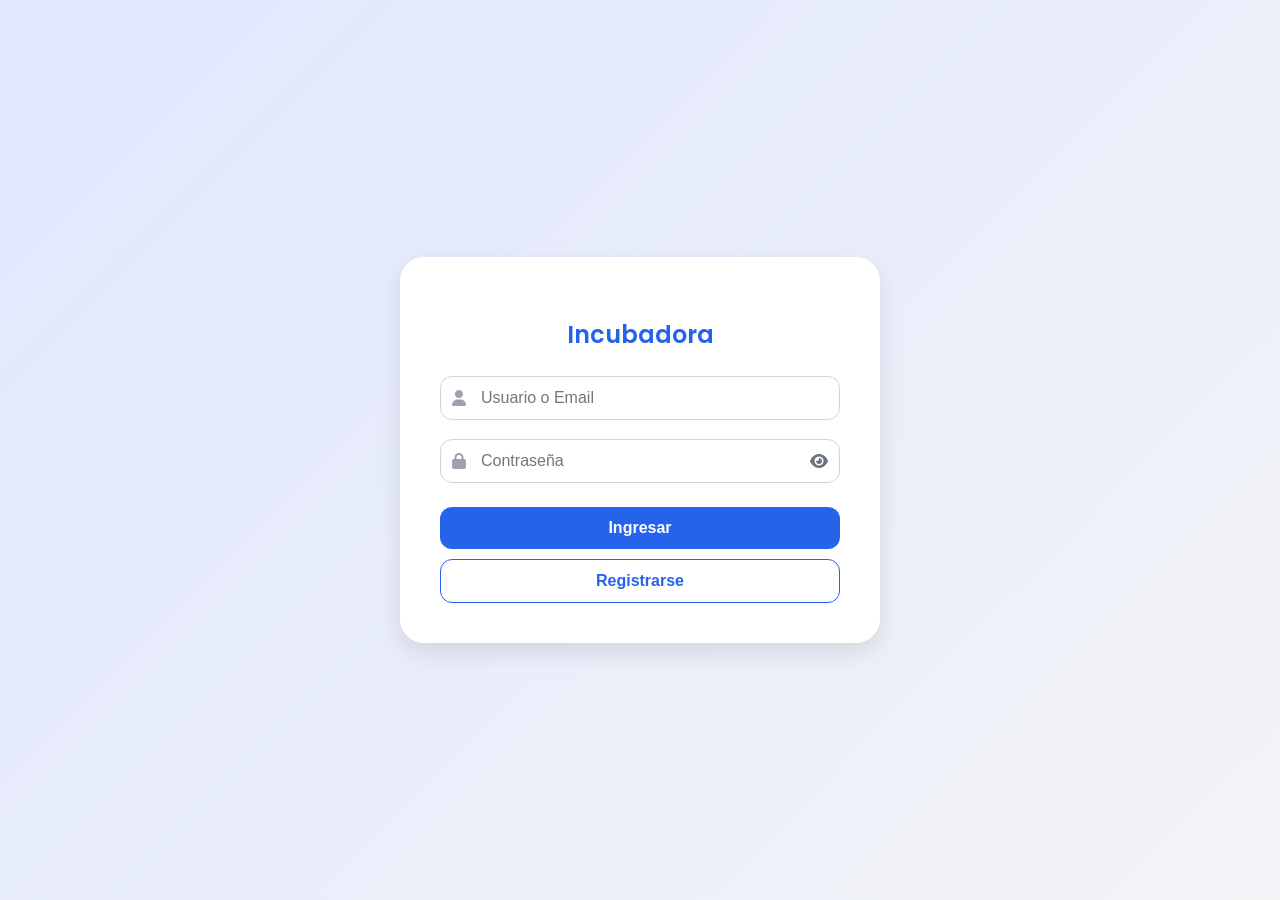
==== public/index.html @ e8f0c246 "Add files via upload" ====
<!DOCTYPE html>
<html lang="es">
<head>
    <meta charset="UTF-8">
    <meta name="viewport" content="width=device-width, initial-scale=1.0">
    <title>Login - Incubadora Pro</title>
    <link href="https://fonts.googleapis.com/css2?family=Poppins:wght@300;400;600&display=swap" rel="stylesheet">
    <link rel="stylesheet" href="https://cdnjs.cloudflare.com/ajax/libs/font-awesome/6.0.0/css/all.min.css">
    <link rel="stylesheet" href="style.css">
</head>
<body>

    <div class="login-container">
        <h2>Incubadora</h2>
        
        <div class="input-group">
            <i class="fas fa-user field-icon"></i>
            <input id="usuario" placeholder="Usuario o Email">
        </div>

        <div class="input-group">
            <i class="fas fa-lock field-icon"></i>
            <div class="password-wrapper">
                <input id="contrasena" type="password" placeholder="Contraseña">
                <i class="fas fa-eye toggle-password" id="eyeIcon" onclick="togglePassword()"></i>
            </div>
        </div>

        <div class="btn-container">
            <button class="btn-login" id="btnLogin" onclick="login()">Ingresar</button>
            <button class="btn-register" onclick="window.location='registro.html'">Registrarse</button>
        </div>
    </div>

    <script src="script.js"></script>
</body>
</html>
---- public/style.css ----
:root {
    --primary-color: #2563eb;
    --secondary-color: #10b981;
    --bg-gradient: linear-gradient(135deg, #e0e7ff 0%, #f3f4f6 100%);
    --text-color: #1f2937;
    --white: #ffffff;
    --border-color: #d1d5db;
}

/* --- ESTILOS BASE --- */
body {
    font-family: 'Poppins', sans-serif;
    background: var(--bg-gradient);
    margin: 0;
    color: var(--text-color);
    min-height: 100vh;
    /* Por defecto centrado para Login y Registro */
    display: flex;
    justify-content: center;
    align-items: center;
}

/* --- CONTENEDOR DE LOGIN Y REGISTRO --- */
.login-container {
    background: var(--white);
    padding: 2.5rem;
    border-radius: 1.5rem;
    box-shadow: 0 10px 25px rgba(0, 0, 0, 0.1);
    width: 100%;
    max-width: 400px;
    text-align: center;
    margin: 15px;
}

h2 {
    margin-bottom: 1.5rem;
    color: var(--primary-color);
    font-weight: 600;
}

/* --- GRUPOS DE ENTRADA (INPUTS) --- */
.input-group {
    position: relative;
    margin-bottom: 1.2rem;
    text-align: left;
}

.input-group i.field-icon {
    position: absolute;
    left: 12px;
    top: 50%;
    transform: translateY(-50%);
    color: #9ca3af;
    z-index: 5;
}

input {
    width: 100%;
    padding: 12px 12px 12px 40px;
    border: 1.5px solid var(--border-color);
    border-radius: 0.75rem;
    box-sizing: border-box;
    transition: all 0.3s ease;
    font-size: 1rem;
}

input:focus {
    outline: none;
    border-color: var(--primary-color);
    box-shadow: 0 0 0 4px rgba(37, 99, 235, 0.1);
}

.password-wrapper {
    position: relative;
}

.toggle-password {
    position: absolute;
    right: 12px;
    top: 50%;
    transform: translateY(-50%);
    cursor: pointer;
    color: #6b7280;
    z-index: 10;
}

/* --- BOTONES --- */
.btn-container {
    display: flex;
    flex-direction: column;
    gap: 10px;
    margin-top: 1.5rem;
}

button {
    width: 100%;
    padding: 12px;
    border: none;
    border-radius: 0.75rem;
    font-size: 1rem;
    font-weight: 600;
    cursor: pointer;
    transition: transform 0.2s, background 0.3s;
}

.btn-login {
    background-color: var(--primary-color);
    color: white;
}

.btn-login:hover {
    background-color: #1d4ed8;
    transform: translateY(-2px);
}

.btn-register {
    background-color: transparent;
    color: var(--primary-color);
    border: 1.5px solid var(--primary-color);
}

.btn-register:hover {
    background-color: rgba(37, 99, 235, 0.05);
}

/* --- ESPECÍFICO DASHBOARD (No daña Login/Registro) --- */
.dashboard-body {
    display: block; /* Desactiva el flex centrado del body */
}

.navbar {
    display: flex;
    justify-content: space-between;
    align-items: center;
    background: var(--white);
    padding: 1rem 2rem;
    box-shadow: 0 2px 10px rgba(0,0,0,0.05);
    border-bottom: 1px solid var(--border-color);
}

.navbar .logo {
    color: var(--primary-color);
    font-weight: 600;
    font-size: 1.2rem;
    display: flex;
    align-items: center;
    gap: 10px;
}

.dashboard-container {
    padding: 2rem;
    max-width: 1200px;
    margin: 0 auto;
}

.stats-grid {
    display: grid;
    grid-template-columns: repeat(auto-fit, minmax(250px, 1fr));
    gap: 1.5rem;
    margin-bottom: 2rem;
}

.stat-card {
    background: var(--white);
    padding: 1.5rem;
    border-radius: 1rem;
    display: flex;
    align-items: center;
    gap: 1rem;
    box-shadow: 0 4px 15px rgba(0, 0, 0, 0.05);
}

.stat-card i { font-size: 2.5rem; }
.stat-card .info p { margin: 0; color: #6b7280; font-size: 0.9rem; }
.stat-card .info h3 { margin: 0; font-size: 1.8rem; font-weight: 600; }

.chart-container {
    background: var(--white);
    padding: 1.5rem;
    border-radius: 1rem;
    box-shadow: 0 4px 15px rgba(0, 0, 0, 0.05);
}

.btn-logout {
    background: #fee2e2;
    color: #ef4444;
    padding: 0.5rem 1rem;
    border-radius: 0.5rem;
    width: auto; /* Sobrescribe el width 100% de los botones generales */
}

/* --- RESPONSIVIDAD --- */
@media (max-width: 480px) {
    .login-container {
        padding: 1.5rem;
        max-width: 90%;
    }
    
    .navbar {
        padding: 1rem;
    }
}

/* --- NUEVA GRID PARA EL DASHBOARD --- */
.main-grid {
    display: grid;
    grid-template-columns: 1fr 1fr;
    gap: 1.5rem;
    margin-bottom: 2rem;
}

.panel-card {
    background: var(--white);
    border-radius: 1rem;
    padding: 1.5rem;
    box-shadow: 0 4px 15px rgba(0, 0, 0, 0.05);
}

.panel-header {
    display: flex;
    justify-content: space-between;
    align-items: center;
    border-bottom: 1px solid #f3f4f6;
    padding-bottom: 10px;
    margin-bottom: 15px;
}

.panel-header h3 { margin: 0; font-size: 1.1rem; color: #4b5563; }

/* Estilos de Lecturas */
.readings-container { display: flex; flex-direction: column; gap: 15px; }
.reading-item { display: flex; align-items: center; gap: 15px; }
.reading-item i { font-size: 2rem; }
.icon-temp { color: #ef4444; }
.icon-hum { color: #3b82f6; }

/* Estilos de Settings */
.settings-container {
    display: grid;
    grid-template-columns: 1fr;
    gap: 10px;
}
.setting-item {
    background: #f9fafb;
    padding: 10px;
    border-radius: 0.5rem;
    display: flex;
    justify-content: space-between;
}

/* Botones y Badges */
.badge { background: #e5e7eb; padding: 4px 12px; border-radius: 20px; font-size: 0.8rem; }
.btn-edit { background: var(--primary-color); color: white; width: auto; padding: 6px 15px; font-size: 0.9rem; }

/* --- MODAL --- */
.modal {
    display: none; position: fixed; z-index: 100; left: 0; top: 0; width: 100%; height: 100%;
    background-color: rgba(0,0,0,0.5); align-items: center; justify-content: center;
}
.modal-content {
    background: white; padding: 2rem; border-radius: 1rem; width: 90%; max-width: 400px;
}
.modal-actions { display: flex; gap: 10px; margin-top: 20px; }
.btn-cancel { background: #9ca3af; color: white; }
.btn-save { background: #10b981; color: white; }

@media (max-width: 768px) {
    .main-grid { grid-template-columns: 1fr; }
}

.btn-detener {
    background-color: #ef4444;
    color: white;
    width: auto;
    padding: 6px 15px;
    font-size: 0.9rem;
    border-radius: 0.75rem;
    display: flex;
    align-items: center;
    gap: 5px;
}

.btn-detener:hover {
    background-color: #dc2626;
    transform: translateY(-2px);
}
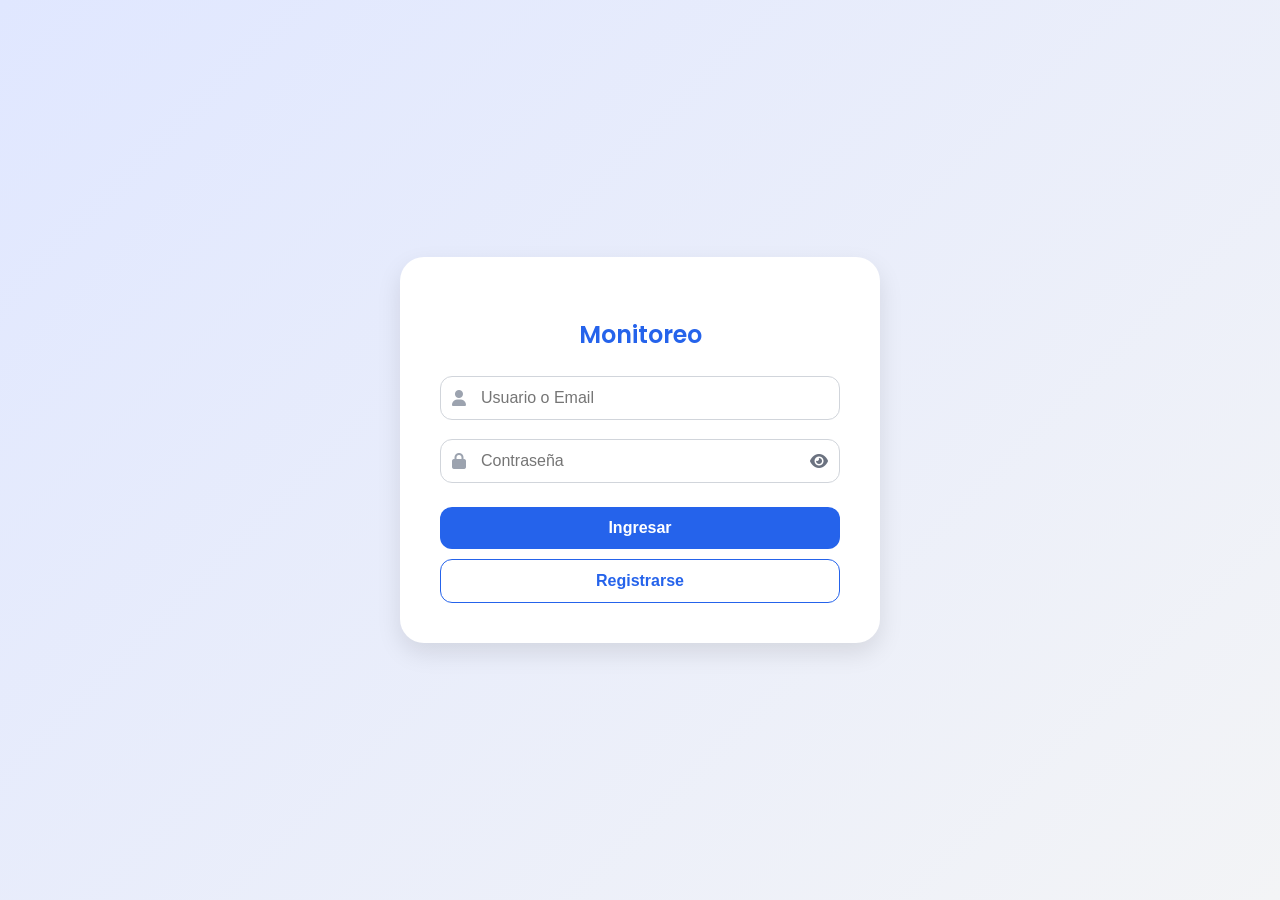
==== commit 49362d53: "Update index.html" ====
--- a/public/index.html
+++ b/public/index.html
@@ -11,7 +11,7 @@
 <body>
 
     <div class="login-container">
-        <h2>Incubadora</h2>
+        <h2>Monitoreo</h2>
         
         <div class="input-group">
             <i class="fas fa-user field-icon"></i>
@@ -34,4 +34,4 @@
 
     <script src="script.js"></script>
 </body>
-</html>+</html>
